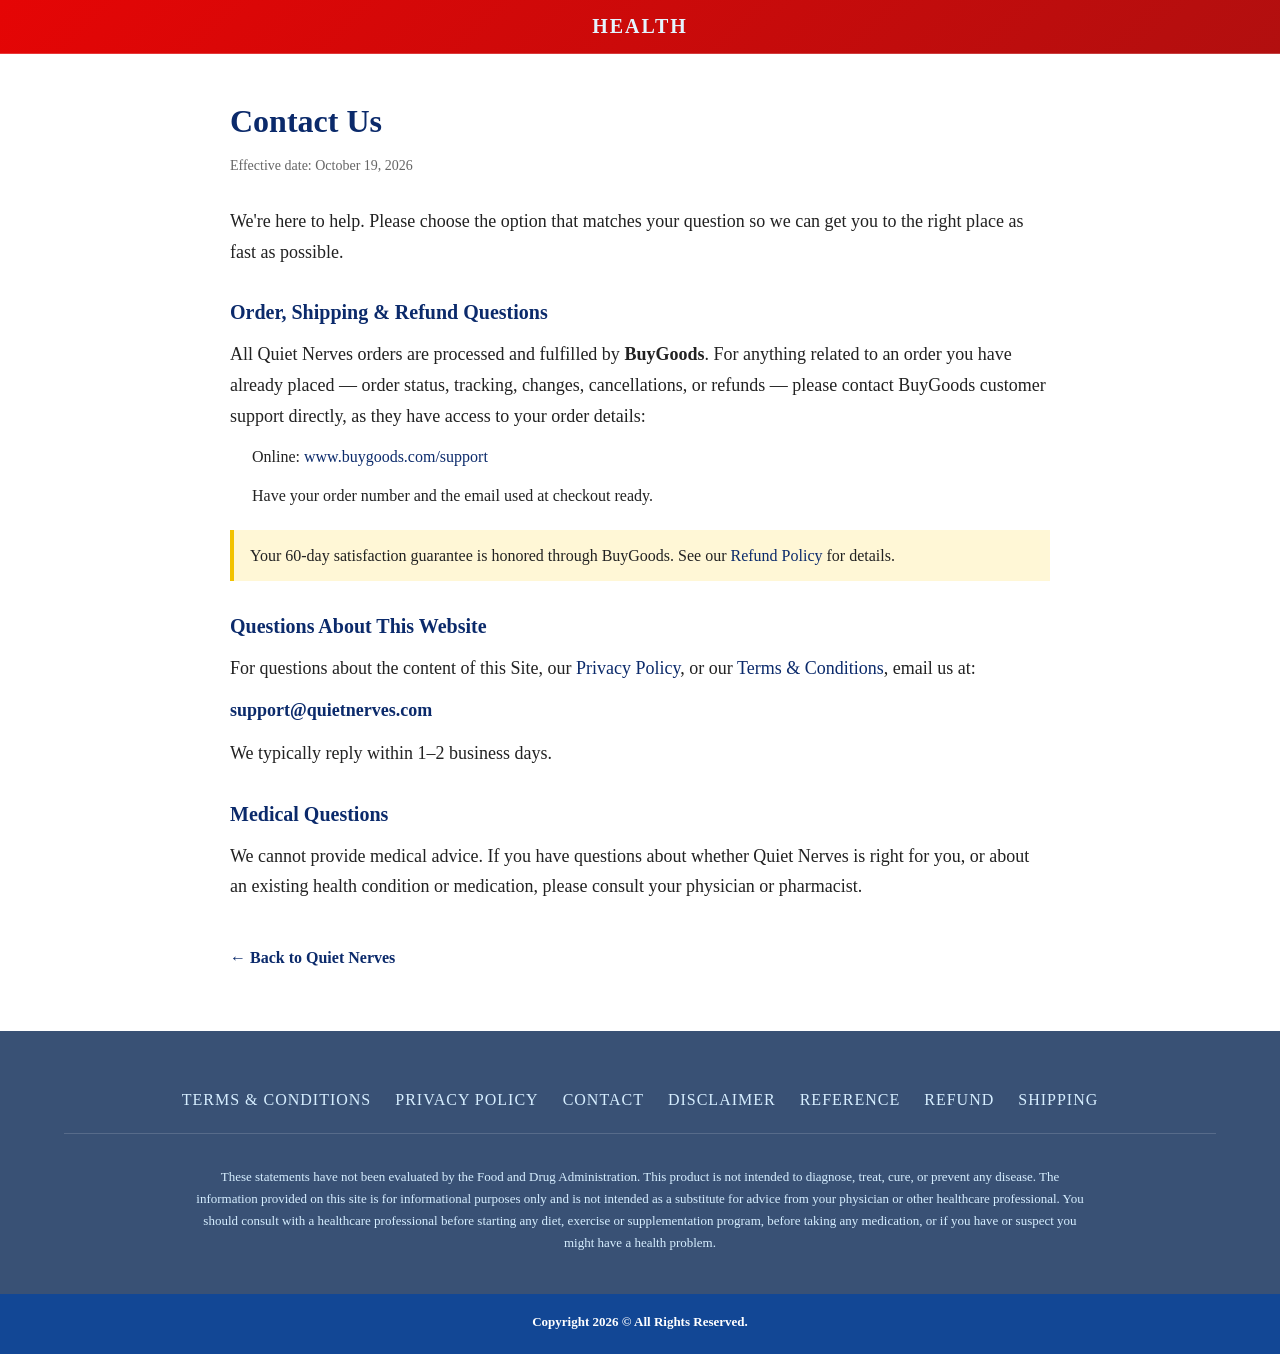
==== contact.html @ 0e815ee6 "Add legal pages: terms, privacy, contact, disclaimer, reference, refund, shipping Co-Authored-By: Cl" ====
<!doctype html>
<html lang="en">
<head>
    <meta charset="UTF-8" />
    <meta name="viewport" content="width=device-width, initial-scale=1.0" />
    <title>Contact Us | Quiet Nerves</title>
    <meta name="robots" content="noindex, follow" />
    <link rel="stylesheet" href="./assets/css/style.css" />
    <link rel="shortcut icon" href="./assets/images/logo.png" type="image/x-icon" />
    <style>
        .legal { max-width: 860px; margin: 0 auto; padding: 40px 20px 60px; color: #222; line-height: 1.7; font-size: 16px; }
        .legal h1 { font-size: 32px; margin: 0 0 6px; color: #0b2a6b; }
        .legal .eff { color: #666; font-size: 14px; margin-bottom: 28px; }
        .legal h2 { font-size: 20px; margin: 28px 0 10px; color: #0b2a6b; }
        .legal p, .legal li { margin: 0 0 12px; }
        .legal ul { padding-left: 22px; }
        .legal a { color: #0b2a6b; }
        .legal .back { display: inline-block; margin-top: 30px; font-weight: 700; }
        .legal .note { background: #fff7d6; border-left: 4px solid #f2c200; padding: 12px 16px; margin: 20px 0; }
    </style>
</head>
<body>
    <header class="main-header">
        <div class="top-bar">
            <div class="container">
                <h1 class="logo"><a href="./index.html" style="color:inherit;text-decoration:none">HEALTH</a></h1>
            </div>
        </div>
    </header>

    <main class="legal">
        <h1>Contact Us</h1>
        <p class="eff">Effective date: October 19, 2026</p>
        
<p>We're here to help. Please choose the option that matches your question so we can get you to the right place as fast as possible.</p>

<h2>Order, Shipping &amp; Refund Questions</h2>
<p>All Quiet Nerves orders are processed and fulfilled by <strong>BuyGoods</strong>. For anything related to an order you have already placed &mdash; order status, tracking, changes, cancellations, or refunds &mdash; please contact BuyGoods customer support directly, as they have access to your order details:</p>
<ul>
    <li>Online: <a href="https://www.buygoods.com/support" target="_blank" rel="noopener">www.buygoods.com/support</a></li>
    <li>Have your order number and the email used at checkout ready.</li>
</ul>
<div class="note">Your 60-day satisfaction guarantee is honored through BuyGoods. See our <a href="./refund.html">Refund Policy</a> for details.</div>

<h2>Questions About This Website</h2>
<p>For questions about the content of this Site, our <a href="./privacy.html">Privacy Policy</a>, or our <a href="./terms.html">Terms &amp; Conditions</a>, email us at:</p>
<p><a href="mailto:support@quietnerves.com"><strong>support@quietnerves.com</strong></a></p>
<p>We typically reply within 1&ndash;2 business days.</p>

<h2>Medical Questions</h2>
<p>We cannot provide medical advice. If you have questions about whether Quiet Nerves is right for you, or about an existing health condition or medication, please consult your physician or pharmacist.</p>

        <a class="back" href="./index.html">&larr; Back to Quiet Nerves</a>
    </main>

    <footer class="site-footer">
        <div class="footer-main">
            <div class="container">
                <nav class="footer-nav">
                    <a href="./terms.html">TERMS &amp; CONDITIONS</a>
<a href="./privacy.html">PRIVACY POLICY</a>
<a href="./contact.html">CONTACT</a>
<a href="./disclaimer.html">DISCLAIMER</a>
<a href="./reference.html">REFERENCE</a>
<a href="./refund.html">REFUND</a>
<a href="./shipping.html">SHIPPING</a>
                </nav>
                <hr class="footer-divider" />
                <p class="footer-disclaimer">These statements have not been evaluated by the Food and Drug Administration. This product is not intended to diagnose, treat, cure, or prevent any disease. The information provided on this site is for informational purposes only and is not intended as a substitute for advice from your physician or other healthcare professional. You should consult with a healthcare professional before starting any diet, exercise or supplementation program, before taking any medication, or if you have or suspect you might have a health problem.</p>
            </div>
        </div>
        <div class="footer-bottom">
            <div class="container">
                <p>Copyright 2026 &copy; All Rights Reserved.</p>
            </div>
        </div>
    </footer>
</body>
</html>
---- assets/css/style.css ----
@keyframes float-pill-1 {
  0% {
    transform: rotate(-10deg) translateY(0px);
  }
  30% {
    transform: rotate(-6deg) translateY(-12px);
  }
  60% {
    transform: rotate(-13deg) translateY(-6px);
  }
  100% {
    transform: rotate(-10deg) translateY(0px);
  }
}
@keyframes float-pill-2 {
  0% {
    transform: rotate(30deg) translateY(0px);
  }
  35% {
    transform: rotate(34deg) translateY(-14px);
  }
  65% {
    transform: rotate(27deg) translateY(-7px);
  }
  100% {
    transform: rotate(30deg) translateY(0px);
  }
}
@keyframes float-bottle-left {
  0% {
    transform: translateY(0px) rotate(0deg);
  }
  25% {
    transform: translateY(10px) rotate(-0.8deg);
  }
  75% {
    transform: translateY(-1px) rotate(0.5deg);
  }
  100% {
    transform: translateY(0px) rotate(0deg);
  }
}
@keyframes float-bottle-right {
  0% {
    transform: translateY(0px) rotate(0deg);
  }
  25% {
    transform: translateY(8px) rotate(0.8deg);
  }
  75% {
    transform: translateY(-1px) rotate(-0.5deg);
  }
  100% {
    transform: translateY(0px) rotate(0deg);
  }
}
@keyframes float-bottle-central {
  0% {
    transform: translateX(-50%) translateY(0px);
    filter: drop-shadow(0 0px 0px rgba(38, 146, 223, 0));
  }
  40% {
    transform: translateX(-50%) translateY(12px);
    filter: drop-shadow(0 12px 20px rgba(38, 146, 223, 0.35));
  }
  100% {
    transform: translateX(-50%) translateY(0px);
    filter: drop-shadow(0 0px 0px rgba(38, 146, 223, 0));
  }
}
@keyframes sway-leaf {
  0% {
    transform: rotate(0deg) scale(1);
  }
  30% {
    transform: rotate(6deg) scale(1.04);
  }
  70% {
    transform: rotate(-4deg) scale(0.97);
  }
  100% {
    transform: rotate(0deg) scale(1);
  }
}
@keyframes sway-leaf-right {
  0% {
    transform: rotate(0deg) scale(1);
  }
  30% {
    transform: rotate(6deg) scale(1.04);
  }
  70% {
    transform: rotate(-4deg) scale(0.97);
  }
  100% {
    transform: rotate(0deg) scale(1);
  }
}
@font-face {
  font-family: "Manrope";
  src: url("../fonts/Manrope-Variable.ttf") format("truetype");
  font-weight: 200 800;
  font-style: normal;
  font-display: swap;
}
* {
  margin: 0;
  padding: 0;
  box-sizing: border-box;
  font-family: Manrope;
  list-style: none;
  text-decoration: none;
}

img {
  max-width: 100%;
  display: block;
  -o-object-fit: contain;
     object-fit: contain;
  -o-object-position: center;
     object-position: center;
}

html {
  scroll-behavior: smooth;
}

body.menu-open {
  overflow: hidden;
}

p {
  font-size: 18px;
  margin-bottom: 16px;
}

.container {
  max-width: 1280px;
  width: 90%;
  margin: 0 auto;
}

.main-header {
  background: linear-gradient(135deg, #e50505, #b20f0f);
}
.main-header .top-bar {
  padding: 15px 0;
  border-bottom: 1px solid rgba(255, 255, 255, 0.2);
}
.main-header .top-bar .container {
  display: flex;
  justify-content: center;
  align-items: center;
}
.main-header .top-bar .container .logo {
  font-size: 20px;
  font-weight: 900;
  letter-spacing: 2px;
  margin: 0;
  color: #e4f4ff;
}
.main-header .top-bar .container .menu-toggle {
  display: none;
  background: none;
  border: none;
  color: white;
  font-size: 20px;
  cursor: pointer;
}
.main-header .news-ticker {
  background: rgba(0, 0, 0, 0.2);
  padding: 10px 0;
  overflow: hidden;
  white-space: nowrap;
}
.main-header .news-ticker .ticker-content {
  display: inline-block;
  animation: scroll 30s linear infinite;
  font-size: 14px;
  font-weight: 600;
}
.main-header .news-ticker .ticker-content p {
  color: #e4f4ff;
  font-size: 14px;
}

@keyframes scroll {
  0% {
    transform: translateX(100%);
  }
  100% {
    transform: translateX(-100%);
  }
}
.article-container {
  max-width: 1100px;
  margin: 0 auto;
  padding: 20px 0;
}
.article-container .meta-info {
  margin-bottom: 20px;
}
.article-container .meta-info .author-name {
  font-weight: 600;
  color: #666;
  margin-bottom: 5px;
}
.article-container .meta-info .update-date {
  font-size: 14px;
  color: #888;
}
.article-container .main-headline {
  font-size: clamp(24px, 4vw, 32px);
  font-weight: 900;
  line-height: 1.2;
  color: #2c3e50;
  text-align: center;
  max-width: 40ch;
  margin: 0 auto;
}
.article-container .main-headline .highlight-red {
  color: #c41e3a;
}

.video-container {
  position: relative;
  width: 100%;
  max-width: 700px;
  margin: 0 auto 20px;
  overflow: hidden;
}

.viewer-counter {
  text-align: center;
  background: rgba(220, 53, 69, 0.1);
  padding: 10px;
  border-radius: 8px;
  color: #c41e3a;
  font-weight: 600;
  margin: 0 auto 20px;
  max-width: 400px;
}
.viewer-counter #viewer-number {
  color: #000;
}

.check-icon {
  flex-shrink: 0;
  width: 28px;
  height: 28px;
  border-radius: 50%;
  background: linear-gradient(135deg, #35f60f 0%, #1fa604 100%);
  border: 2px solid rgba(255, 255, 255, 0.3);
  display: flex;
  align-items: center;
  justify-content: center;
}
.check-icon::after {
  content: "";
  display: block;
  width: 8px;
  height: 13px;
  border-right: 2.5px solid #fff;
  border-bottom: 2.5px solid #fff;
  transform: rotate(45deg) translate(-1px, -2px);
}

.promo-banner {
  background: #124795;
  padding: 40px 0;
  text-align: center;
}
.promo-banner h1 {
  color: #e4f4ff;
  font-size: 40px;
  line-height: 1;
  margin-bottom: 24px;
}
@media (max-width: 900px) {
  .promo-banner h1 {
    font-size: 26px;
  }
}
.promo-banner #countdown {
  font-size: 3.375rem;
  color: #fff702;
  display: block;
}

.area-kits {
  padding-bottom: 80px;
  font-family: Manrope;
}
@media (max-width: 900px) {
  .area-kits {
    padding-bottom: 60px;
  }
}
.area-kits hr.divider {
  display: none;
}
.area-kits .container {
  width: 95%;
}
.area-kits .container .sub {
  margin-bottom: 42px;
}
.area-kits .container h2 {
  margin-top: 40px;
  font-size: 40px;
  color: #000;
  margin-bottom: 30px;
}
@media (max-width: 900px) {
  .area-kits .container h2 {
    font-size: 30px;
    line-height: 1.2;
  }
}
.area-kits .container h2,
.area-kits .container p {
  text-align: center;
  color: #000;
}
.area-kits .container h2 b,
.area-kits .container p b {
  color: #124795;
}
.area-kits .container p {
  font-size: 18px;
}
.area-kits .container ul {
  display: grid;
  grid-template-columns: repeat(3, 1fr);
  gap: 30px;
  align-items: flex-end;
  width: 100%;
}
.area-kits .container ul.a2 {
  margin-bottom: 0;
}
@media (max-width: 900px) {
  .area-kits .container ul {
    grid-template-columns: repeat(1, 1fr);
    margin-bottom: 24px;
  }
}
.area-kits .container ul a {
  display: flex;
  flex-direction: column;
  align-items: center;
  border-radius: 20px;
  position: relative;
  text-align: center;
  transition: all 0.6s;
  border: 1px solid rgba(13, 42, 69, 0.15);
  overflow: hidden;
  background: #F4F7FB !important;
}
.area-kits .container ul a:hover {
  transform: scale(1.01);
}
@media (max-width: 900px) {
  .area-kits .container ul a {
    display: grid;
    grid-template-columns: repeat(2, 1fr);
    align-items: center;
  }
}
.area-kits .container ul a .valores {
  display: flex;
  justify-content: center;
  align-items: center;
  gap: 12px;
}
.area-kits .container ul a .valores.mb {
  display: none;
}
@media (max-width: 900px) {
  .area-kits .container ul a .valores.mb {
    display: flex;
  }
}
.area-kits .container ul a .valores.dk {
  display: flex;
  margin-top: 10px;
}
@media (max-width: 900px) {
  .area-kits .container ul a .valores.dk span s {
    font-size: 16px;
  }
  .area-kits .container ul a .valores.dk span {
    font-size: 16px;
  }
}
.area-kits .container ul a .valores * {
  font-size: 24px;
}
@media (max-width: 900px) {
  .area-kits .container ul a .valores * {
    font-size: 20px;
  }
}
.area-kits .container ul a .valores s {
  text-decoration: line-through;
  text-decoration-color: red;
  font-weight: normal;
}
.area-kits .container ul a .valores span {
  color: #124795;
  font-weight: bold;
}
.area-kits .container ul a .valores small {
  font-size: 13px;
  font-weight: bold;
}
.area-kits .container ul a .header {
  font-size: 24px;
  width: 100%;
  border-radius: 20px 20px 0 0;
  color: #fff;
  text-transform: uppercase;
  padding: 16px;
  line-height: 1;
  background: #124795;
  font-weight: 600;
  letter-spacing: 1px;
}
@media (max-width: 900px) {
  .area-kits .container ul a .header {
    grid-column: -1/1;
    font-size: 18px;
  }
}
.area-kits .container ul a .main {
  padding: 16px 12px 0;
  display: flex;
  flex-direction: column;
  align-items: center;
  justify-content: center;
  width: 100%;
}
@media (max-width: 900px) {
  .area-kits .container ul a .main {
    padding: 16px 0px;
    padding-left: 10px;
  }
}
.area-kits .container ul a .main strong {
  font-size: 40px;
  font-weight: 700;
  display: block;
  color: #124795;
}
@media (max-width: 900px) {
  .area-kits .container ul a .main strong {
    font-size: 24px;
  }
}
@media (max-width: 370px) {
  .area-kits .container ul a .main strong {
    font-size: 20px;
  }
}
.area-kits .container ul a .main .days {
  display: block;
  font-weight: 500;
  font-size: 24px;
  margin-bottom: -10px;
  color: #828282;
  margin-bottom: 5px;
}
@media (max-width: 900px) {
  .area-kits .container ul a .main .days {
    font-size: 16px;
    margin-bottom: 16px;
  }
}
@media (max-width: 370px) {
  .area-kits .container ul a .main .days {
    font-size: 14px;
  }
}
.area-kits .container ul a .main .area-img {
  position: relative;
  overflow: hidden;
  max-width: 300px;
}
@media (max-width: 900px) {
  .area-kits .container ul a .main .area-img {
    overflow: visible;
  }
}
.area-kits .container ul a .main .area-img::before {
  display: none;
}
.area-kits .container ul a .main .area-img .frete {
  max-width: 120px;
  position: absolute;
  top: -10%;
  left: 10%;
  z-index: 5;
}
@media (max-width: 900px) {
  .area-kits .container ul a .main .area-img .frete {
    max-width: 75px;
  }
}
.area-kits .container ul a .main .area-img .save {
  position: absolute;
  z-index: 10;
  top: 10px;
  right: 5%;
  background: #f43030;
  padding: 6px 16px;
}
.area-kits .container ul a .main .area-img .save small {
  font-size: 10px;
  color: #fff;
}
.area-kits .container ul a .main .area-img .save {
  width: 76px;
  height: 76px;
}
@media (max-width: 900px) {
  .area-kits .container ul a .main .area-img .save {
    bottom: 0;
    top: -15px;
    right: 0;
    transform: scale(0.7);
  }
}
.area-kits .container ul a .main .area-img .save {
  display: flex;
  justify-content: center;
  align-items: center;
  clip-path: path("M17.7195 67.0419C15.2814 67.0599 12.936 66.1086 11.1993 64.3974C9.46259 62.6861 8.47679 60.3551 8.45877 57.917L8.4279 53.7385C8.40858 51.3112 7.43004 48.99 5.70579 47.2815L2.7592 44.3781C1.89378 43.5302 1.20452 42.5195 0.731039 41.4043C0.257558 40.289 0.00920217 39.0912 0.000250915 37.8796C-0.00870034 36.6681 0.22193 35.4667 0.678881 34.3446C1.13583 33.2225 1.81009 32.2017 2.66288 31.3411L5.56625 28.3945C7.26507 26.6607 8.2092 24.3253 8.19266 21.898L8.16179 17.7195C8.14377 15.2814 9.09502 12.936 10.8063 11.1993C12.5175 9.46258 14.8486 8.47678 17.2867 8.45877L21.4652 8.42791C23.8925 8.40859 26.2136 7.43004 27.9222 5.70579L30.8255 2.75921C31.6735 1.89379 32.6841 1.20452 33.7994 0.731046C34.9146 0.257561 36.1125 0.00920216 37.324 0.000250912C38.5356 -0.00870034 39.737 0.221932 40.8591 0.678887C41.9812 1.13583 43.0019 1.81009 43.8626 2.66288L46.8092 5.56625C48.543 7.26507 50.8783 8.2092 53.3057 8.19265L57.4842 8.16179C59.9223 8.14378 62.2676 9.09502 64.0044 10.8063C65.7411 12.5175 66.7269 14.8486 66.7449 17.2866L66.7758 21.4652C66.7951 23.8925 67.7736 26.2136 69.4979 27.9222L72.4445 30.8255C73.3099 31.6735 73.9991 32.6841 74.4726 33.7994C74.9461 34.9146 75.1945 36.1125 75.2034 37.324C75.2124 38.5356 74.9817 39.737 74.5248 40.8591C74.0678 41.9812 73.3936 43.0019 72.5408 43.8626L69.6374 46.8091C67.9386 48.543 66.9945 50.8783 67.011 53.3056L67.0419 57.4842C67.0599 59.9222 66.1086 62.2676 64.3974 64.0043C62.6862 65.7411 60.3551 66.7269 57.917 66.7449L53.7385 66.7757C51.3112 66.7951 48.99 67.7736 47.2815 69.4979L44.3781 72.4444C43.5302 73.3099 42.5195 73.9991 41.4043 74.4726C40.289 74.9461 39.0912 75.1944 37.8796 75.2034C36.6681 75.2123 35.4667 74.9817 34.3446 74.5248C33.2225 74.0678 32.2017 73.3936 31.3411 72.5408L28.3945 69.6374C26.6607 67.9386 24.3253 66.9944 21.898 67.011L17.7195 67.0419Z");
}
.area-kits .container ul a .main .area-img .save b {
  color: #fff;
  font-size: 15px;
  text-transform: uppercase;
  line-height: 1;
}
@media (max-width: 900px) {
  .area-kits .container ul a .main .area-img .save {
    right: 0;
  }
}
.area-kits .container ul a .main .area-img img {
  height: auto;
  position: relative;
  margin: 0 auto;
  -o-object-fit: contain;
     object-fit: contain;
  z-index: 2;
}
@media (max-width: 900px) {
  .area-kits .container ul a .main .area-img img {
    height: auto;
  }
}
.area-kits .container ul a small {
  color: currentColor;
}
.area-kits .container ul a .price {
  display: flex;
  align-items: flex-end;
  justify-content: center;
  line-height: 1;
  font-weight: 400;
  font-size: 24px;
  margin-bottom: 20px;
  color: #124795;
}
@media (max-width: 900px) {
  .area-kits .container ul a .price {
    font-size: 14px;
  }
}
.area-kits .container ul a .price strong {
  color: #124795;
  font-size: 64px;
  line-height: 1;
  font-weight: 600;
  margin-bottom: -6px;
  display: flex;
}
.area-kits .container ul a .price strong small {
  font-size: 18px;
  padding-top: 10px;
  color: #124795;
}
@media (max-width: 900px) {
  .area-kits .container ul a .price strong {
    font-size: 40px;
  }
}
@media (max-width: 370px) {
  .area-kits .container ul a .price strong {
    font-size: 30px;
  }
}
.area-kits .container ul a > ul {
  grid-template-columns: repeat(1, 1fr);
  gap: 4px;
  text-align: left;
  width: 100%;
  margin-bottom: 12px;
}
.area-kits .container ul a > ul li {
  display: grid;
  grid-template-columns: 20px 1fr;
  font-size: 16px;
  align-items: center;
  gap: 8px;
  line-height: 1;
  font-weight: 500;
}
@media (max-width: 900px) {
  .area-kits .container ul a > ul li {
    font-size: 12px;
    display: flex;
    gap: 8px;
    margin-left: 0;
  }
}
@media (max-width: 370px) {
  .area-kits .container ul a > ul li {
    font-size: 14px;
  }
}
.area-kits .container ul a .footer {
  padding: 0 24px 28px;
  display: flex;
  flex-direction: column;
  align-items: center;
}
.area-kits .container ul a .footer .valores span {
  color: #0e2a47;
}
.area-kits .container ul a .footer .valores span s {
  color: #435874;
}
.area-kits .container ul a .footer ul {
  margin-right: 30px;
  display: flex;
  flex-direction: column;
  align-items: start;
  gap: 1px;
}
.area-kits .container ul a .footer ul li {
  text-align: start;
  display: flex;
  padding: 0;
  line-height: 1.6;
  align-items: center;
  gap: 8px;
  font-size: 18px;
  margin-left: 30px;
  color: #828282;
}
@media (max-width: 900px) {
  .area-kits .container ul a .footer ul li {
    font-size: 14px;
    margin-bottom: 4px;
    line-height: 1.2;
  }
}
@media (max-width: 900px) {
  .area-kits .container ul a .footer {
    padding: 16px 10px 20px;
    margin-left: 20px;
  }
}
.area-kits .container ul a .footer .buy-cta {
  margin-bottom: 20px;
}
.area-kits .container ul .best-option strong {
  color: #124795 !important;
}
.area-kits .container ul .best-option .days {
  color: #6e7278 !important;
}
.area-kits .container ul .best-option .price {
  color: #124795;
}
.area-kits .container ul .best-option .valores span {
  color: #124795 !important;
}
.area-kits .container ul .best-option s {
  color: #6e7278 !important;
}
.area-kits .container ul .best-option .buy-cta {
  margin-bottom: 0px !important;
}
.area-kits .container ul .best-option a {
  background: #fff8e1 !important;
}
.area-kits .container ul .best-option a .header {
  color: #124795;
  border-radius: 20.833px 20.833px 0 0;
  background: var(--Gradient-linear, linear-gradient(90deg, #ffc813 0%, #fff0af 52.4%, #ffc813 100%));
}
.area-kits .container ul .best-option a .price strong {
  font-size: 80px;
  color: #fff;
}
@media (max-width: 900px) {
  .area-kits .container ul .best-option a .price strong {
    font-size: 40px;
  }
}
.area-kits .container ul .best-option a .main .area-img {
  max-width: 360px;
}
.area-kits .container ul .best-option a .main .area-img .save {
  right: 5%;
}
.area-kits .container ul .best-option a .main .area-img img {
  transform: scale(1);
  transform-origin: bottom center;
}
.area-kits .container ul .best-option a ul {
  gap: 12px;
  margin-bottom: 20px;
  display: flex;
  flex-direction: column;
  align-items: start;
  gap: 1px;
}
.area-kits .container ul .best-option a ul li {
  font-weight: 500;
  color: #6e7278;
  border-radius: 50px;
}
@media (max-width: 900px) {
  .area-kits .container ul .best-option a ul li {
    font-size: 12px;
  }
  .area-kits .container ul .best-option a ul li img {
    width: 24px;
  }
}
.area-kits .container ul .best-option a .placeholder {
  border-color: rgba(11, 60, 93, 0.2);
  background: rgba(11, 60, 93, 0.03);
}
.area-kits .container ul .best-option a .divider {
  border-color: rgba(11, 60, 93, 0.15);
}
.area-kits .container ul .k3 a {
  border-radius: 20px;
  border-bottom: 3px solid #0b3c5d;
  background: #fff;
  box-shadow: 0 4px 10px rgba(0, 0, 0, 0.6);
}
.area-kits .container ul .k3 ul {
  gap: 12px;
  margin-bottom: 20px;
  display: flex;
  flex-direction: column;
  align-items: start;
  gap: 1px;
}
.area-kits .container ul .k3 ul li {
  font-weight: 500;
  padding: 10px 12px;
  color: #124795;
  border-radius: 50px;
}
@media (max-width: 900px) {
  .area-kits .container ul .k3 ul li {
    font-size: 12px;
  }
  .area-kits .container ul .k3 ul li img {
    width: 24px;
  }
}
.area-kits .container ul .k1 a {
  border-radius: 20px;
  border-bottom: 3px solid #0b3c5d;
  background: #fff;
  box-shadow: 0 4px 10px rgba(0, 0, 0, 0.6);
}
.area-kits .container ul .k1 ul {
  gap: 12px;
  margin-bottom: 20px;
}
.area-kits .container ul .k1 ul li {
  font-weight: 500;
  padding: 10px 12px;
  color: #124795;
  border-radius: 50px;
}
@media (max-width: 900px) {
  .area-kits .container ul .k1 ul li {
    font-size: 12px;
  }
  .area-kits .container ul .k1 ul li img {
    width: 24px !important;
  }
}
@media (max-width: 900px) {
  .area-kits .container ul .k1 .area-img {
    padding-top: 10px !important;
  }
}
@media (max-width: 900px) {
  .area-kits .container ul .best-option {
    grid-row: 1;
  }
  .area-kits .container ul .k3 {
    grid-row: 2;
  }
}

.guarantee {
  background-color: #124795;
  color: #fff;
  padding: 20px 0;
}
@media (max-width: 900px) {
  .guarantee {
    padding: 20px 0;
  }
}
.guarantee .container {
  display: flex;
  align-items: center;
}
@media (max-width: 900px) {
  .guarantee .container {
    flex-direction: column;
    text-align: center;
  }
}
.guarantee .container h2 {
  font-family: Manrope;
  font-size: 40px;
  font-style: normal;
  font-weight: 700;
  line-height: 130%;
}
@media (max-width: 900px) {
  .guarantee .container h2 {
    font-size: 30px;
  }
}
.guarantee .container .guarantee-img {
  width: 100%;
}
.guarantee .container .guarantee-info {
  display: flex;
  flex-direction: column;
  align-items: start;
  gap: 15px;
}
.guarantee .container .guarantee-info .btn {
  display: flex;
  padding: 14px 104px;
  justify-content: center;
  align-items: center;
  gap: 16px;
  border-radius: 62.048px;
  border-bottom: 7.446px solid #8e7c02;
  background: linear-gradient(180deg, #fffe4a 0%, #ffc401 100%);
  color: #0e0d11;
  font-family: Inter;
  font-size: 22px;
  font-style: normal;
  font-weight: 600;
  line-height: normal;
  text-transform: uppercase;
  text-wrap: nowrap;
}
.guarantee .container .guarantee-info .btn:hover {
  filter: brightness(95%);
}
@media (max-width: 900px) {
  .guarantee .container .guarantee-info .btn {
    font-size: 20px;
    margin-bottom: 30px;
  }
}

.site-footer .footer-main {
  background: #395175;
  padding: 60px 0 40px;
  text-align: center;
}
.site-footer .footer-brand {
  display: flex;
  flex-direction: column;
  align-items: center;
  margin-bottom: 32px;
}
.site-footer .footer-brand .footer-logo {
  max-width: 230px;
}
.site-footer .footer-brand .footer-name {
  color: #D6EEFF;
  font-size: 24px;
  font-weight: 700;
  letter-spacing: 4px;
  margin: 0;
}
.site-footer .footer-nav {
  display: flex;
  flex-wrap: wrap;
  justify-content: center;
  gap: 24px;
  margin-bottom: 24px;
}
.site-footer .footer-nav a {
  color: #D6EEFF;
  font-size: 16px;
  font-weight: 500;
  letter-spacing: 1px;
  text-transform: uppercase;
  transition: color 0.3s;
}
.site-footer .footer-nav a:hover {
  transform: scale(1.01);
}
.site-footer .footer-divider {
  border: none;
  border-top: 1px solid rgba(255, 255, 255, 0.15);
  margin: 0 0 32px;
}
.site-footer .footer-disclaimer {
  color: #D6EEFF;
  font-size: 13px;
  line-height: 1.7;
  max-width: 900px;
  margin: 0 auto;
}
.site-footer .footer-bottom {
  background: #124795;
  padding: 20px 0;
  text-align: center;
  font-family: Impact, Haettenschweiler, "Arial Narrow Bold", sans-serif;
}
.site-footer .footer-bottom p {
  color: rgba(255, 255, 255, 0.7);
  font-size: 13px;
  margin: 0;
  font-weight: 500;
}
.site-footer .footer-bottom p:first-child {
  font-weight: 700;
  color: #fff;
  margin-bottom: 4px;
}
.site-footer .copyright {
  background-color: #124795;
}/*# sourceMappingURL=style.css.map */
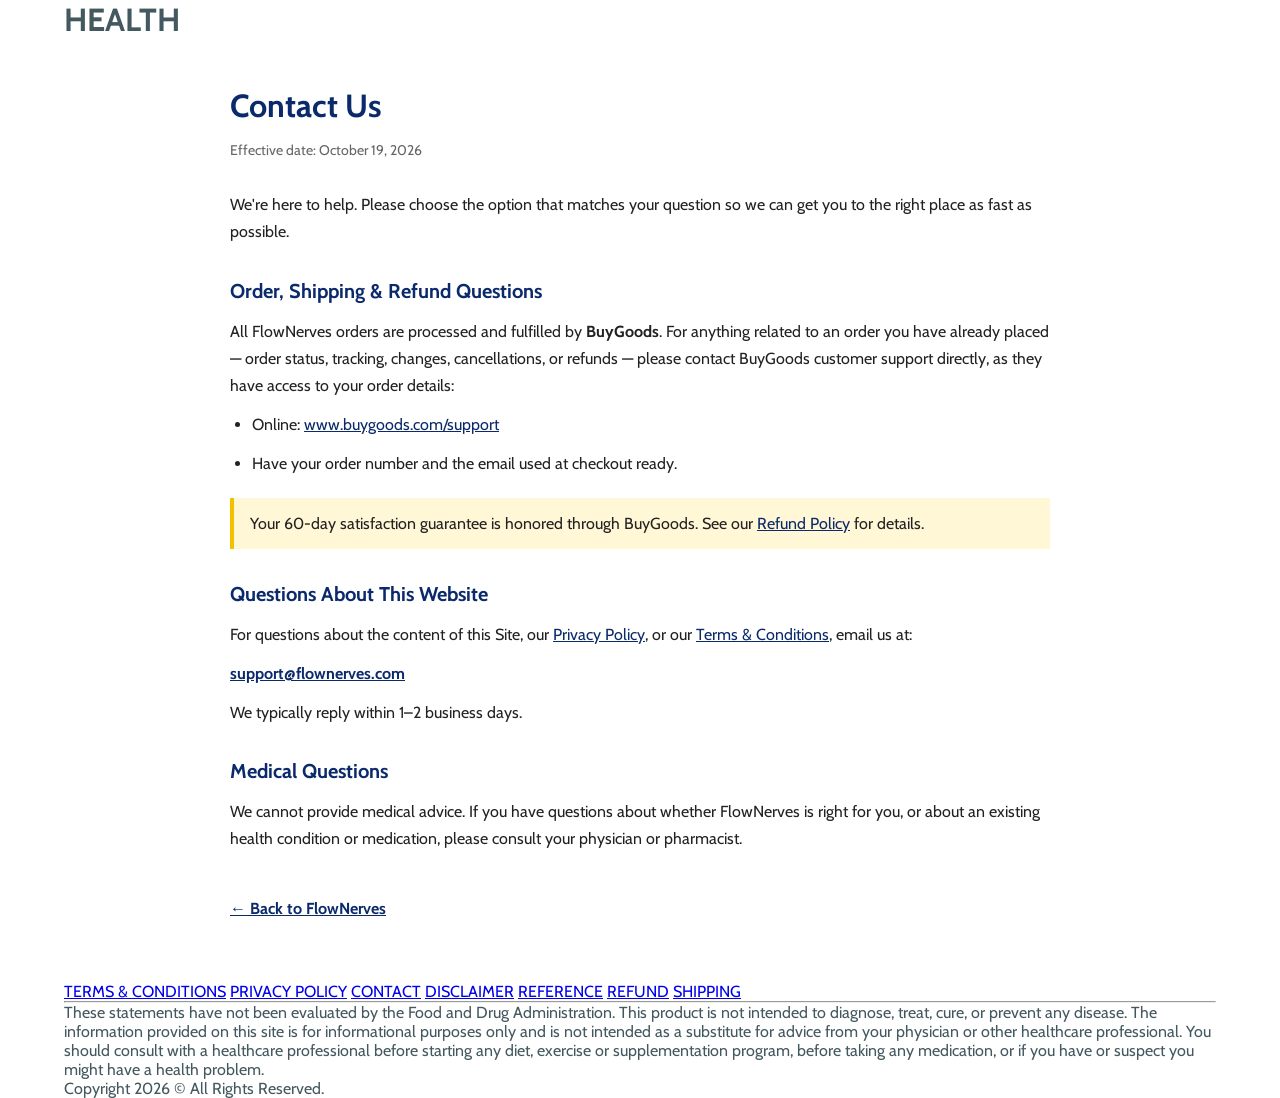
==== commit 07790fda: "Rename Quiet Nerves to FlowNerves on legal pages Co-Authored-By: Claude Fable 5.1 <noreply@anthropic" ====
--- a/contact.html
+++ b/contact.html
@@ -3,7 +3,7 @@
 <head>
     <meta charset="UTF-8" />
     <meta name="viewport" content="width=device-width, initial-scale=1.0" />
-    <title>Contact Us | Quiet Nerves</title>
+    <title>Contact Us | FlowNerves</title>
     <meta name="robots" content="noindex, follow" />
     <link rel="stylesheet" href="./assets/css/style.css" />
     <link rel="shortcut icon" href="./assets/images/logo.png" type="image/x-icon" />
@@ -35,7 +35,7 @@
 <p>We're here to help. Please choose the option that matches your question so we can get you to the right place as fast as possible.</p>
 
 <h2>Order, Shipping &amp; Refund Questions</h2>
-<p>All Quiet Nerves orders are processed and fulfilled by <strong>BuyGoods</strong>. For anything related to an order you have already placed &mdash; order status, tracking, changes, cancellations, or refunds &mdash; please contact BuyGoods customer support directly, as they have access to your order details:</p>
+<p>All FlowNerves orders are processed and fulfilled by <strong>BuyGoods</strong>. For anything related to an order you have already placed &mdash; order status, tracking, changes, cancellations, or refunds &mdash; please contact BuyGoods customer support directly, as they have access to your order details:</p>
 <ul>
     <li>Online: <a href="https://www.buygoods.com/support" target="_blank" rel="noopener">www.buygoods.com/support</a></li>
     <li>Have your order number and the email used at checkout ready.</li>
@@ -44,13 +44,13 @@
 
 <h2>Questions About This Website</h2>
 <p>For questions about the content of this Site, our <a href="./privacy.html">Privacy Policy</a>, or our <a href="./terms.html">Terms &amp; Conditions</a>, email us at:</p>
-<p><a href="mailto:support@quietnerves.com"><strong>support@quietnerves.com</strong></a></p>
+<p><a href="mailto:support@flownerves.com"><strong>support@flownerves.com</strong></a></p>
 <p>We typically reply within 1&ndash;2 business days.</p>
 
 <h2>Medical Questions</h2>
-<p>We cannot provide medical advice. If you have questions about whether Quiet Nerves is right for you, or about an existing health condition or medication, please consult your physician or pharmacist.</p>
+<p>We cannot provide medical advice. If you have questions about whether FlowNerves is right for you, or about an existing health condition or medication, please consult your physician or pharmacist.</p>
 
-        <a class="back" href="./index.html">&larr; Back to Quiet Nerves</a>
+        <a class="back" href="./index.html">&larr; Back to FlowNerves</a>
     </main>
 
     <footer class="site-footer">
--- a/assets/css/style.css
+++ b/assets/css/style.css
@@ -1,957 +1,933 @@
-@keyframes float-pill-1 {
-  0% {
-    transform: rotate(-10deg) translateY(0px);
-  }
-  30% {
-    transform: rotate(-6deg) translateY(-12px);
-  }
-  60% {
-    transform: rotate(-13deg) translateY(-6px);
-  }
-  100% {
-    transform: rotate(-10deg) translateY(0px);
-  }
-}
-@keyframes float-pill-2 {
-  0% {
-    transform: rotate(30deg) translateY(0px);
-  }
-  35% {
-    transform: rotate(34deg) translateY(-14px);
-  }
-  65% {
-    transform: rotate(27deg) translateY(-7px);
-  }
-  100% {
-    transform: rotate(30deg) translateY(0px);
-  }
-}
-@keyframes float-bottle-left {
-  0% {
-    transform: translateY(0px) rotate(0deg);
-  }
-  25% {
-    transform: translateY(10px) rotate(-0.8deg);
-  }
-  75% {
-    transform: translateY(-1px) rotate(0.5deg);
-  }
-  100% {
-    transform: translateY(0px) rotate(0deg);
-  }
-}
-@keyframes float-bottle-right {
-  0% {
-    transform: translateY(0px) rotate(0deg);
-  }
-  25% {
-    transform: translateY(8px) rotate(0.8deg);
-  }
-  75% {
-    transform: translateY(-1px) rotate(-0.5deg);
-  }
-  100% {
-    transform: translateY(0px) rotate(0deg);
-  }
-}
-@keyframes float-bottle-central {
-  0% {
-    transform: translateX(-50%) translateY(0px);
-    filter: drop-shadow(0 0px 0px rgba(38, 146, 223, 0));
-  }
-  40% {
-    transform: translateX(-50%) translateY(12px);
-    filter: drop-shadow(0 12px 20px rgba(38, 146, 223, 0.35));
-  }
-  100% {
-    transform: translateX(-50%) translateY(0px);
-    filter: drop-shadow(0 0px 0px rgba(38, 146, 223, 0));
-  }
-}
-@keyframes sway-leaf {
-  0% {
-    transform: rotate(0deg) scale(1);
-  }
-  30% {
-    transform: rotate(6deg) scale(1.04);
-  }
-  70% {
-    transform: rotate(-4deg) scale(0.97);
-  }
-  100% {
-    transform: rotate(0deg) scale(1);
-  }
-}
-@keyframes sway-leaf-right {
-  0% {
-    transform: rotate(0deg) scale(1);
-  }
-  30% {
-    transform: rotate(6deg) scale(1.04);
-  }
-  70% {
-    transform: rotate(-4deg) scale(0.97);
-  }
-  100% {
-    transform: rotate(0deg) scale(1);
-  }
-}
 @font-face {
-  font-family: "Manrope";
-  src: url("../fonts/Manrope-Variable.ttf") format("truetype");
-  font-weight: 200 800;
+  font-family: "Cabin";
+  src: url("cabin-400.woff2") format("woff2");
   font-style: normal;
+  font-weight: 400 700;
   font-display: swap;
 }
+html {
+  scroll-behavior: smooth;
+}
+
 * {
   margin: 0;
   padding: 0;
   box-sizing: border-box;
-  font-family: Manrope;
-  list-style: none;
+}
+
+body {
+  font-family: "Cabin", sans-serif;
+  color: #44585f;
+}
+
+[hidden] {
+  display: none !important;
+}
+
+.container {
+  width: 90%;
+  max-width: 1210px;
+  margin: 0 auto;
+}
+
+.separador {
+  display: block;
+  margin-left: auto;
+  margin-right: auto;
+  width: 161px;
+  height: 39px;
+  margin-bottom: -39px;
+  position: relative;
+  z-index: 2;
+}
+
+.vsl-top {
+  background: #fff;
+  padding: 40px 0;
+  border-top: 8px solid #ff3c4a;
+}
+.vsl-top .container {
+  max-width: 900px;
+}
+.vsl-top h1,
+.vsl-top p, .vsl-top__infos {
+  font-family: "Inter", sans-serif;
+}
+.vsl-top h1 {
+  color: #e43221;
+  font-size: 2.25rem;
+  font-weight: 700;
+  line-height: 130%;
+  margin-bottom: 15px;
+}
+.vsl-top h1 b {
+  color: #ff3c4a;
+  font-size: 30px;
+}
+.vsl-top p {
+  font-size: 1.75rem;
+  margin-bottom: 28px;
+  font-weight: 500;
+  letter-spacing: 0.54px;
+  color: #010101;
+}
+.vsl-top p b {
+  background: #ff0;
+  color: currentColor;
+  padding: 2px;
+  display: inline-block;
+}
+.vsl-top__infos {
+  margin-top: 24px;
+  display: flex;
+  align-items: center;
+  gap: 5px;
+  margin-bottom: 3px;
+}
+.vsl-top__infos * {
+  display: flex;
+  font-size: 0.75rem;
+}
+.vsl-top__infos img {
+  display: block;
+  max-width: 100%;
+}
+.vsl-top__views {
+  color: #e43221;
+}
+@media (max-width: 900px) {
+  .vsl-top h1 {
+    font-size: 24px;
+  }
+  .vsl-top p {
+    font-size: 16px;
+  }
+}
+
+.promo-banner {
+  background: linear-gradient(90deg, #0c3044 0%, #00839a 50%, #0c3044 100%);
+  position: relative;
+  padding: 40px 0;
+}
+.promo-banner__msg {
+  display: flex;
+  flex-direction: column;
+  gap: 16px;
+  align-items: center;
+  justify-content: center;
+}
+.promo-banner__title {
+  color: #fff;
+  font-family: "Cabin", sans-serif;
+  font-weight: 400;
+  font-size: 40px;
+  line-height: 1.35;
+  max-width: 820px;
+  text-align: center;
+  margin: 0;
+}
+.promo-banner__title strong {
+  font-weight: 700;
+}
+@media (max-width: 900px) {
+  .promo-banner__title {
+    font-size: 26px;
+  }
+}
+.promo-banner__countdown-row {
+  display: flex;
+  align-items: center;
+  justify-content: center;
+  gap: 16px;
+  padding: 0 32px;
+  width: 100%;
+}
+.promo-banner__clock-icon {
+  width: 72px;
+  height: 72px;
+  display: block;
+  flex-shrink: 0;
+}
+@media (max-width: 900px) {
+  .promo-banner__clock-icon {
+    width: 48px;
+    height: 48px;
+  }
+}
+.promo-banner #countdown {
+  font-family: "Cabin", sans-serif;
+  font-weight: 700;
+  font-style: normal;
+  font-size: 72px;
+  line-height: 1.3;
+  color: #ffdc17;
+  white-space: nowrap;
+}
+@media (max-width: 900px) {
+  .promo-banner #countdown {
+    font-size: 48px;
+  }
+}
+
+.oferta {
+  background: #f1f6f9;
+}
+.oferta .container {
+  display: flex;
+  flex-direction: column;
+  align-items: center;
+  gap: 32px;
+  padding: 40px 0;
+}
+.oferta .eyebrow {
+  margin: 0;
+  display: inline-flex;
+  align-items: center;
+  justify-content: center;
+  padding: 8px 20px;
+  border-radius: 40px;
+  border: 1px solid #00a9c7;
+  color: #06617a;
+  font-family: "Cabin", sans-serif;
+  font-size: 14px;
+  font-weight: 500;
+  letter-spacing: 6px;
+  text-transform: uppercase;
+  text-align: center;
+}
+.oferta .title {
+  font-size: 48px;
+  font-weight: 400;
+  text-align: center;
+  color: #44585f;
+  font-family: "Cabin", sans-serif;
+}
+.oferta .title i {
+  background: none;
+  background: linear-gradient(to right, #071d2b 0%, #00a9c7 50.5%, #071d2b 100%);
+  -webkit-background-clip: text;
+  background-clip: text;
+  -webkit-text-fill-color: transparent;
+  color: transparent;
+  font-family: "Cabin", sans-serif;
+  font-style: normal;
+  font-weight: 700;
+}
+.oferta .sub {
+  font-size: 18px;
+  text-align: center;
+  color: rgba(14, 14, 14, 0.7);
+  font-family: "Cabin", sans-serif;
+}
+.oferta .cards {
+  display: flex;
+  align-items: center;
+  justify-content: center;
+  gap: 24px;
+  width: 100%;
+}
+.oferta .plan {
+  position: relative;
+  width: 390px;
+  display: flex;
+  flex-direction: column;
+  align-items: flex-start;
+  gap: 24px;
+  padding: 80px 24px 40px;
+  border-radius: 20px;
+  border: 1px solid rgba(0, 0, 0, 0.2);
+  background: #fff;
+  box-shadow: 0 4px 8px 0 rgba(0, 0, 0, 0.15);
+  cursor: pointer;
+  transition: transform 0.25s ease, filter 0.25s ease;
   text-decoration: none;
-}
-
-img {
+  color: inherit;
+}
+.oferta .plan:hover {
+  transform: scale(1.04);
+  filter: drop-shadow(0 6px 10px rgba(0, 0, 0, 0.3));
+  z-index: 2;
+}
+.oferta .head {
+  position: absolute;
+  top: 0;
+  left: 0;
+  width: 100%;
+  padding: 16px 0;
+  text-align: center;
+  border-radius: 20px 20px 0 0;
+  background: #071d2b;
+  color: #eaf7ff;
+  font-family: "Cabin", sans-serif;
+  font-size: 18px;
+  font-weight: 600;
+  line-height: 28px;
+  text-transform: uppercase;
+}
+.oferta .top {
+  position: relative;
+  display: flex;
+  align-items: center;
+  gap: 8px;
+  width: 100%;
+}
+.oferta .top .pic {
+  display: contents;
+}
+.oferta .top .pic > img {
+  width: 45%;
+  height: auto;
+  flex-shrink: 0;
+  display: block;
+}
+.oferta .seal {
+  position: absolute;
+  top: 4px;
+  left: calc(55% - 68px);
+  width: 68px;
+  z-index: 3;
+  pointer-events: none;
+}
+.oferta .seal img {
+  width: 100%;
+  height: auto;
+  display: block;
+}
+.oferta .seal .seal-text {
+  position: absolute;
+  inset: 0;
+  display: flex;
+  transform: none;
+  flex-direction: column;
+  align-items: center;
+  justify-content: center;
+  text-align: center;
+  color: #fff;
+  font-family: "Cabin", sans-serif;
+  line-height: 1;
+}
+.oferta .seal .seal-text small {
+  font-size: 9px;
+  font-weight: 500;
+  letter-spacing: 0.5px;
+}
+.oferta .seal .seal-text b {
+  font-size: 14px;
+  font-weight: 700;
+  margin: 2px 0;
+}
+.oferta .cards .plan:nth-child(3) .seal {
+  left: calc(45% - 68px);
+  width: 68px;
+}
+.oferta .cards .plan:nth-child(3) .seal .seal-text {
+  transform: none;
+}
+.oferta .cards .plan:nth-child(3) .seal .seal-text small {
+  font-size: 8px;
+}
+.oferta .cards .plan:nth-child(3) .seal .seal-text b {
+  font-size: 12px;
+}
+.oferta .plan:nth-child(3) .pic::after,
+.oferta .featured .pic::after {
+  content: "";
+  position: absolute;
+  left: -8px;
+  bottom: 0;
+  width: 82px;
+  height: 63px;
+  background: url("../images/bonus.svg") center/contain no-repeat;
+  pointer-events: none;
+}
+@media (max-width: 480px) {
+  .oferta .plan:nth-child(3) .pic::after,
+  .oferta .featured .pic::after {
+    width: 64px;
+    height: 49px;
+  }
+}
+.oferta .stars {
+  display: block;
+  width: 69px;
+  height: auto;
+  margin-bottom: 8px;
+}
+.oferta .info {
+  flex: 1;
+  min-width: 0;
+}
+@media (max-width: 768px) {
+  .oferta .info {
+    padding-left: 0;
+  }
+}
+.oferta .info h3 {
+  color: #071d2b;
+  font-family: "Cabin", sans-serif;
+  font-size: 28px;
+  font-weight: 600;
+  line-height: 130%;
+  text-transform: uppercase;
+  white-space: nowrap;
+}
+@media (max-width: 768px) {
+  .oferta .info h3 {
+    font-size: 22px;
+  }
+}
+@media (max-width: 380px) {
+  .oferta .info h3 {
+    font-size: 20px;
+  }
+}
+.oferta .info .supply {
+  display: block;
+  color: #44585f;
+  font-family: "Cabin", sans-serif;
+  font-size: 16px;
+  line-height: 28px;
+}
+@media (max-width: 768px) {
+  .oferta .info .supply {
+    font-size: 13px;
+  }
+}
+.oferta .info .price {
+  color: #071d2b;
+  font-family: "Cabin", sans-serif;
+  font-size: 48px;
+  font-weight: 700;
+  line-height: 130%;
+  white-space: nowrap;
+}
+@media (max-width: 380px) {
+  .oferta .info .price {
+    font-size: 42px;
+  }
+}
+.oferta .info .price span {
+  color: #44585f;
+  font-size: 14px;
+  font-weight: 400;
+}
+@media (max-width: 768px) {
+  .oferta .info .price span {
+    font-size: 12px;
+  }
+}
+.oferta .feats {
+  width: 100%;
+  display: flex;
+  flex-direction: column;
+  gap: 12px;
+}
+.oferta .feats li {
+  display: flex;
+  align-items: center;
+  gap: 10px;
+  padding: 10px 10px 10px 20px;
+  border-radius: 5px;
+  border: 1px solid #ededed;
+  background: #eaf7ff;
+  color: #44585f;
+  font-family: "Cabin", sans-serif;
+  font-size: 16px;
+  text-transform: uppercase;
+}
+.oferta .feats li img {
+  width: 24px;
+  flex-shrink: 0;
+}
+.oferta .side {
+  display: contents;
+}
+.oferta .buy {
+  width: 100%;
+}
+.oferta .cc {
+  align-self: center;
+  width: 280px;
   max-width: 100%;
-  display: block;
-  -o-object-fit: contain;
-     object-fit: contain;
-  -o-object-position: center;
-     object-position: center;
-}
-
-html {
-  scroll-behavior: smooth;
-}
-
-body.menu-open {
-  overflow: hidden;
-}
-
-p {
+}
+.oferta .total {
+  align-self: center;
+  color: #071d2b;
+  font-family: "Cabin", sans-serif;
   font-size: 18px;
-  margin-bottom: 16px;
-}
-
-.container {
-  max-width: 1280px;
-  width: 90%;
+  text-transform: uppercase;
+}
+.oferta .total s {
+  color: #6e7278;
+  text-decoration-line: line-through;
+  text-decoration-color: #071d2b;
+}
+.oferta .total b {
+  color: #071d2b;
+  font-weight: 700;
+}
+.oferta .featured {
+  width: 454px;
+  padding: 80px 24px 64px;
+  border: 5px solid #ffdf9f;
+  background: linear-gradient(90deg, #0c3044 0%, #00a9c7 29.578%, #0c3044 100%);
+  z-index: 1;
+}
+.oferta .featured .head {
+  background: linear-gradient(270deg, #a4823d 0%, #fee1a6 48.81%, #a4823d 100%);
+  color: #071d2b;
+  font-size: 24px;
+}
+.oferta .featured .top .pic > img {
+  width: 55%;
+  height: auto;
+}
+@media (max-width: 380px) {
+  .oferta .featured .top .pic > img {
+    width: 46%;
+  }
+}
+@media (max-width: 380px) {
+  .oferta .featured .seal {
+    left: calc(46% - 68px);
+  }
+}
+.oferta .featured .info h3,
+.oferta .featured .info .supply,
+.oferta .featured .info .price,
+.oferta .featured .info .price span,
+.oferta .featured .total,
+.oferta .featured .total b,
+.oferta .featured .total s {
+  color: #fff;
+}
+.oferta .featured .buy-wrap {
+  position: relative;
+  display: inline-block;
+}
+.oferta .featured .buy-wrap .buy {
+  transform-origin: center;
+  animation: buyPress 3s ease-in-out infinite;
+}
+.oferta .featured .buy-wrap .cursor {
+  width: 67px;
+  height: auto;
+  position: absolute;
+  left: 50%;
+  top: 50%;
+  pointer-events: none;
+  z-index: 5;
+  transform-origin: 8px 4px;
+  animation: cursorMove 3s ease-in-out infinite;
+}
+@keyframes cursorMove {
+  0% {
+    transform: translate(40px, 55px) scale(1);
+    opacity: 0;
+  }
+  12% {
+    opacity: 1;
+  }
+  40% {
+    transform: translate(-4px, -2px) scale(1);
+    opacity: 1;
+  }
+  48% {
+    transform: translate(-4px, -2px) scale(0.8);
+  }
+  56% {
+    transform: translate(-4px, -2px) scale(1);
+  }
+  85% {
+    transform: translate(-4px, -2px) scale(1);
+    opacity: 1;
+  }
+  100% {
+    transform: translate(40px, 55px) scale(1);
+    opacity: 0;
+  }
+}
+@keyframes buyPress {
+  0%, 40% {
+    transform: scale(1);
+  }
+  48% {
+    transform: scale(0.93);
+  }
+  56% {
+    transform: scale(1);
+  }
+  100% {
+    transform: scale(1);
+  }
+}
+.oferta .featured .total s {
+  text-decoration-line: line-through;
+  text-decoration-color: #eaf7ff;
+}
+.oferta .featured .feats li {
+  background: #eaf7ff;
+}
+@media (max-width: 900px) {
+  .oferta .cards {
+    flex-direction: column;
+  }
+  .oferta .plan,
+  .oferta .featured {
+    width: 100%;
+    max-width: 454px;
+  }
+  .oferta .featured {
+    order: 1;
+  }
+  .oferta .plan:nth-child(3) {
+    order: 2;
+  }
+  .oferta .plan:nth-child(1) {
+    order: 3;
+  }
+}
+@media (max-width: 768px) {
+  .oferta .plan,
+  .oferta .featured {
+    display: grid;
+    grid-template-columns: 42% minmax(0, 1fr);
+    grid-template-rows: auto auto 1fr;
+    column-gap: 12px;
+    row-gap: 8px;
+    align-items: start;
+    padding: 68px 14px 18px;
+  }
+  .oferta .head,
+  .oferta .featured .head {
+    padding: 12px 0;
+    font-size: 18px;
+    line-height: 22px;
+  }
+  .oferta .top,
+  .oferta .info {
+    display: contents;
+  }
+  .oferta .stars {
+    display: none;
+  }
+  .oferta .info h3 {
+    grid-column: 1;
+    grid-row: 1;
+    align-self: end;
+    text-align: center;
+    font-size: clamp(18px, 6vw, 24px);
+    line-height: 1.1;
+  }
+  .oferta .info .supply {
+    grid-column: 1;
+    grid-row: 2;
+    text-align: center;
+    font-size: 13px;
+    line-height: 18px;
+    text-transform: uppercase;
+  }
+  .oferta .cards .plan .top .pic {
+    grid-column: 1;
+    grid-row: 3;
+    position: relative;
+    display: block;
+    width: 100%;
+  }
+  .oferta .cards .plan .top .pic > img {
+    width: 100%;
+    height: auto;
+  }
+  .oferta .cards .plan .pic::after {
+    left: -4px;
+    bottom: 0;
+    width: 54%;
+    height: auto;
+    aspect-ratio: 82/63;
+  }
+  .oferta .cards .plan .pic .seal {
+    top: -18px;
+    right: -12px;
+    left: auto;
+    width: 66px;
+  }
+  .oferta .cards .plan .pic .seal .seal-text small {
+    font-size: 9px;
+  }
+  .oferta .cards .plan .pic .seal .seal-text b {
+    font-size: 13px;
+    margin: 2px 0;
+  }
+  .oferta .info .price {
+    grid-column: 2;
+    grid-row: 1;
+    align-self: center;
+    font-size: 36px;
+    line-height: 1;
+  }
+  .oferta .side {
+    grid-column: 2;
+    grid-row: 2/span 2;
+    display: flex;
+    flex-direction: column;
+    gap: 8px;
+  }
+  .oferta .feats {
+    gap: 6px;
+  }
+  .oferta .feats li,
+  .oferta .featured .feats li {
+    min-height: 0;
+    gap: 6px;
+    padding: 0;
+    border: 0;
+    background: none;
+    font-size: 12px;
+    line-height: 1.2;
+  }
+  .oferta .feats li img,
+  .oferta .featured .feats li img {
+    width: 16px;
+    height: 16px;
+  }
+  .oferta .featured .feats li {
+    color: #fff;
+  }
+  .oferta .featured .buy-wrap {
+    display: block;
+  }
+  .oferta .featured .buy-wrap .cursor {
+    width: 40px;
+  }
+  .oferta .cc {
+    width: 100%;
+  }
+  .oferta .total {
+    font-size: 15px;
+    line-height: 20px;
+  }
+}
+.oferta .medalhas {
+  display: flex;
+  justify-content: center;
+  align-items: center;
+  gap: 64px;
+  flex-wrap: wrap;
   margin: 0 auto;
-}
-
-.main-header {
-  background: linear-gradient(135deg, #e50505, #b20f0f);
-}
-.main-header .top-bar {
-  padding: 15px 0;
-  border-bottom: 1px solid rgba(255, 255, 255, 0.2);
-}
-.main-header .top-bar .container {
-  display: flex;
+  padding: 20px 0 40px;
+}
+.oferta .medalhas img {
+  width: 105px;
+  height: auto;
+}
+@media (max-width: 900px) {
+  .oferta .medalhas {
+    gap: 10px;
+  }
+  .oferta .medalhas img {
+    width: 50px;
+  }
+}
+
+.guarantee {
+  width: 100%;
+  background: linear-gradient(to right, #0c3044 0%, #00839a 50%, #0c3044 100%);
+  font-family: "Cabin", sans-serif;
+}
+.guarantee__inner {
+  display: flex;
+  align-items: center;
   justify-content: center;
-  align-items: center;
-}
-.main-header .top-bar .container .logo {
-  font-size: 20px;
-  font-weight: 900;
-  letter-spacing: 2px;
-  margin: 0;
-  color: #e4f4ff;
-}
-.main-header .top-bar .container .menu-toggle {
-  display: none;
-  background: none;
-  border: none;
-  color: white;
-  font-size: 20px;
-  cursor: pointer;
-}
-.main-header .news-ticker {
-  background: rgba(0, 0, 0, 0.2);
-  padding: 10px 0;
-  overflow: hidden;
-  white-space: nowrap;
-}
-.main-header .news-ticker .ticker-content {
-  display: inline-block;
-  animation: scroll 30s linear infinite;
-  font-size: 14px;
-  font-weight: 600;
-}
-.main-header .news-ticker .ticker-content p {
-  color: #e4f4ff;
-  font-size: 14px;
-}
-
-@keyframes scroll {
-  0% {
-    transform: translateX(100%);
-  }
-  100% {
-    transform: translateX(-100%);
-  }
-}
-.article-container {
-  max-width: 1100px;
-  margin: 0 auto;
-  padding: 20px 0;
-}
-.article-container .meta-info {
-  margin-bottom: 20px;
-}
-.article-container .meta-info .author-name {
-  font-weight: 600;
-  color: #666;
-  margin-bottom: 5px;
-}
-.article-container .meta-info .update-date {
-  font-size: 14px;
-  color: #888;
-}
-.article-container .main-headline {
-  font-size: clamp(24px, 4vw, 32px);
-  font-weight: 900;
-  line-height: 1.2;
-  color: #2c3e50;
-  text-align: center;
-  max-width: 40ch;
-  margin: 0 auto;
-}
-.article-container .main-headline .highlight-red {
-  color: #c41e3a;
-}
-
-.video-container {
-  position: relative;
-  width: 100%;
-  max-width: 700px;
-  margin: 0 auto 20px;
-  overflow: hidden;
-}
-
-.viewer-counter {
-  text-align: center;
-  background: rgba(220, 53, 69, 0.1);
-  padding: 10px;
-  border-radius: 8px;
-  color: #c41e3a;
-  font-weight: 600;
-  margin: 0 auto 20px;
-  max-width: 400px;
-}
-.viewer-counter #viewer-number {
-  color: #000;
-}
-
-.check-icon {
-  flex-shrink: 0;
-  width: 28px;
-  height: 28px;
-  border-radius: 50%;
-  background: linear-gradient(135deg, #35f60f 0%, #1fa604 100%);
-  border: 2px solid rgba(255, 255, 255, 0.3);
-  display: flex;
-  align-items: center;
-  justify-content: center;
-}
-.check-icon::after {
-  content: "";
-  display: block;
-  width: 8px;
-  height: 13px;
-  border-right: 2.5px solid #fff;
-  border-bottom: 2.5px solid #fff;
-  transform: rotate(45deg) translate(-1px, -2px);
-}
-
-.promo-banner {
-  background: #124795;
-  padding: 40px 0;
-  text-align: center;
-}
-.promo-banner h1 {
-  color: #e4f4ff;
-  font-size: 40px;
-  line-height: 1;
-  margin-bottom: 24px;
-}
-@media (max-width: 900px) {
-  .promo-banner h1 {
-    font-size: 26px;
-  }
-}
-.promo-banner #countdown {
-  font-size: 3.375rem;
-  color: #fff702;
-  display: block;
-}
-
-.area-kits {
-  padding-bottom: 80px;
-  font-family: Manrope;
-}
-@media (max-width: 900px) {
-  .area-kits {
-    padding-bottom: 60px;
-  }
-}
-.area-kits hr.divider {
-  display: none;
-}
-.area-kits .container {
-  width: 95%;
-}
-.area-kits .container .sub {
-  margin-bottom: 42px;
-}
-.area-kits .container h2 {
-  margin-top: 40px;
-  font-size: 40px;
-  color: #000;
-  margin-bottom: 30px;
-}
-@media (max-width: 900px) {
-  .area-kits .container h2 {
-    font-size: 30px;
-    line-height: 1.2;
-  }
-}
-.area-kits .container h2,
-.area-kits .container p {
-  text-align: center;
-  color: #000;
-}
-.area-kits .container h2 b,
-.area-kits .container p b {
-  color: #124795;
-}
-.area-kits .container p {
-  font-size: 18px;
-}
-.area-kits .container ul {
-  display: grid;
-  grid-template-columns: repeat(3, 1fr);
-  gap: 30px;
-  align-items: flex-end;
-  width: 100%;
-}
-.area-kits .container ul.a2 {
-  margin-bottom: 0;
-}
-@media (max-width: 900px) {
-  .area-kits .container ul {
-    grid-template-columns: repeat(1, 1fr);
-    margin-bottom: 24px;
-  }
-}
-.area-kits .container ul a {
-  display: flex;
-  flex-direction: column;
-  align-items: center;
-  border-radius: 20px;
-  position: relative;
-  text-align: center;
-  transition: all 0.6s;
-  border: 1px solid rgba(13, 42, 69, 0.15);
-  overflow: hidden;
-  background: #F4F7FB !important;
-}
-.area-kits .container ul a:hover {
-  transform: scale(1.01);
-}
-@media (max-width: 900px) {
-  .area-kits .container ul a {
-    display: grid;
-    grid-template-columns: repeat(2, 1fr);
-    align-items: center;
-  }
-}
-.area-kits .container ul a .valores {
-  display: flex;
-  justify-content: center;
-  align-items: center;
-  gap: 12px;
-}
-.area-kits .container ul a .valores.mb {
-  display: none;
-}
-@media (max-width: 900px) {
-  .area-kits .container ul a .valores.mb {
-    display: flex;
-  }
-}
-.area-kits .container ul a .valores.dk {
-  display: flex;
-  margin-top: 10px;
-}
-@media (max-width: 900px) {
-  .area-kits .container ul a .valores.dk span s {
-    font-size: 16px;
-  }
-  .area-kits .container ul a .valores.dk span {
-    font-size: 16px;
-  }
-}
-.area-kits .container ul a .valores * {
-  font-size: 24px;
-}
-@media (max-width: 900px) {
-  .area-kits .container ul a .valores * {
-    font-size: 20px;
-  }
-}
-.area-kits .container ul a .valores s {
-  text-decoration: line-through;
-  text-decoration-color: red;
-  font-weight: normal;
-}
-.area-kits .container ul a .valores span {
-  color: #124795;
-  font-weight: bold;
-}
-.area-kits .container ul a .valores small {
-  font-size: 13px;
-  font-weight: bold;
-}
-.area-kits .container ul a .header {
-  font-size: 24px;
-  width: 100%;
-  border-radius: 20px 20px 0 0;
-  color: #fff;
-  text-transform: uppercase;
-  padding: 16px;
-  line-height: 1;
-  background: #124795;
-  font-weight: 600;
-  letter-spacing: 1px;
-}
-@media (max-width: 900px) {
-  .area-kits .container ul a .header {
-    grid-column: -1/1;
-    font-size: 18px;
-  }
-}
-.area-kits .container ul a .main {
-  padding: 16px 12px 0;
-  display: flex;
-  flex-direction: column;
-  align-items: center;
-  justify-content: center;
-  width: 100%;
-}
-@media (max-width: 900px) {
-  .area-kits .container ul a .main {
-    padding: 16px 0px;
-    padding-left: 10px;
-  }
-}
-.area-kits .container ul a .main strong {
-  font-size: 40px;
-  font-weight: 700;
-  display: block;
-  color: #124795;
-}
-@media (max-width: 900px) {
-  .area-kits .container ul a .main strong {
-    font-size: 24px;
-  }
-}
-@media (max-width: 370px) {
-  .area-kits .container ul a .main strong {
-    font-size: 20px;
-  }
-}
-.area-kits .container ul a .main .days {
-  display: block;
-  font-weight: 500;
-  font-size: 24px;
-  margin-bottom: -10px;
-  color: #828282;
-  margin-bottom: 5px;
-}
-@media (max-width: 900px) {
-  .area-kits .container ul a .main .days {
-    font-size: 16px;
-    margin-bottom: 16px;
-  }
-}
-@media (max-width: 370px) {
-  .area-kits .container ul a .main .days {
-    font-size: 14px;
-  }
-}
-.area-kits .container ul a .main .area-img {
-  position: relative;
-  overflow: hidden;
-  max-width: 300px;
-}
-@media (max-width: 900px) {
-  .area-kits .container ul a .main .area-img {
-    overflow: visible;
-  }
-}
-.area-kits .container ul a .main .area-img::before {
-  display: none;
-}
-.area-kits .container ul a .main .area-img .frete {
-  max-width: 120px;
-  position: absolute;
-  top: -10%;
-  left: 10%;
-  z-index: 5;
-}
-@media (max-width: 900px) {
-  .area-kits .container ul a .main .area-img .frete {
-    max-width: 75px;
-  }
-}
-.area-kits .container ul a .main .area-img .save {
-  position: absolute;
-  z-index: 10;
-  top: 10px;
-  right: 5%;
-  background: #f43030;
-  padding: 6px 16px;
-}
-.area-kits .container ul a .main .area-img .save small {
-  font-size: 10px;
-  color: #fff;
-}
-.area-kits .container ul a .main .area-img .save {
-  width: 76px;
-  height: 76px;
-}
-@media (max-width: 900px) {
-  .area-kits .container ul a .main .area-img .save {
-    bottom: 0;
-    top: -15px;
-    right: 0;
-    transform: scale(0.7);
-  }
-}
-.area-kits .container ul a .main .area-img .save {
-  display: flex;
-  justify-content: center;
-  align-items: center;
-  clip-path: path("M17.7195 67.0419C15.2814 67.0599 12.936 66.1086 11.1993 64.3974C9.46259 62.6861 8.47679 60.3551 8.45877 57.917L8.4279 53.7385C8.40858 51.3112 7.43004 48.99 5.70579 47.2815L2.7592 44.3781C1.89378 43.5302 1.20452 42.5195 0.731039 41.4043C0.257558 40.289 0.00920217 39.0912 0.000250915 37.8796C-0.00870034 36.6681 0.22193 35.4667 0.678881 34.3446C1.13583 33.2225 1.81009 32.2017 2.66288 31.3411L5.56625 28.3945C7.26507 26.6607 8.2092 24.3253 8.19266 21.898L8.16179 17.7195C8.14377 15.2814 9.09502 12.936 10.8063 11.1993C12.5175 9.46258 14.8486 8.47678 17.2867 8.45877L21.4652 8.42791C23.8925 8.40859 26.2136 7.43004 27.9222 5.70579L30.8255 2.75921C31.6735 1.89379 32.6841 1.20452 33.7994 0.731046C34.9146 0.257561 36.1125 0.00920216 37.324 0.000250912C38.5356 -0.00870034 39.737 0.221932 40.8591 0.678887C41.9812 1.13583 43.0019 1.81009 43.8626 2.66288L46.8092 5.56625C48.543 7.26507 50.8783 8.2092 53.3057 8.19265L57.4842 8.16179C59.9223 8.14378 62.2676 9.09502 64.0044 10.8063C65.7411 12.5175 66.7269 14.8486 66.7449 17.2866L66.7758 21.4652C66.7951 23.8925 67.7736 26.2136 69.4979 27.9222L72.4445 30.8255C73.3099 31.6735 73.9991 32.6841 74.4726 33.7994C74.9461 34.9146 75.1945 36.1125 75.2034 37.324C75.2124 38.5356 74.9817 39.737 74.5248 40.8591C74.0678 41.9812 73.3936 43.0019 72.5408 43.8626L69.6374 46.8091C67.9386 48.543 66.9945 50.8783 67.011 53.3056L67.0419 57.4842C67.0599 59.9222 66.1086 62.2676 64.3974 64.0043C62.6862 65.7411 60.3551 66.7269 57.917 66.7449L53.7385 66.7757C51.3112 66.7951 48.99 67.7736 47.2815 69.4979L44.3781 72.4444C43.5302 73.3099 42.5195 73.9991 41.4043 74.4726C40.289 74.9461 39.0912 75.1944 37.8796 75.2034C36.6681 75.2123 35.4667 74.9817 34.3446 74.5248C33.2225 74.0678 32.2017 73.3936 31.3411 72.5408L28.3945 69.6374C26.6607 67.9386 24.3253 66.9944 21.898 67.011L17.7195 67.0419Z");
-}
-.area-kits .container ul a .main .area-img .save b {
-  color: #fff;
-  font-size: 15px;
-  text-transform: uppercase;
-  line-height: 1;
-}
-@media (max-width: 900px) {
-  .area-kits .container ul a .main .area-img .save {
-    right: 0;
-  }
-}
-.area-kits .container ul a .main .area-img img {
-  height: auto;
-  position: relative;
-  margin: 0 auto;
-  -o-object-fit: contain;
-     object-fit: contain;
-  z-index: 2;
-}
-@media (max-width: 900px) {
-  .area-kits .container ul a .main .area-img img {
-    height: auto;
-  }
-}
-.area-kits .container ul a small {
-  color: currentColor;
-}
-.area-kits .container ul a .price {
-  display: flex;
-  align-items: flex-end;
-  justify-content: center;
-  line-height: 1;
-  font-weight: 400;
-  font-size: 24px;
-  margin-bottom: 20px;
-  color: #124795;
-}
-@media (max-width: 900px) {
-  .area-kits .container ul a .price {
-    font-size: 14px;
-  }
-}
-.area-kits .container ul a .price strong {
-  color: #124795;
-  font-size: 64px;
-  line-height: 1;
-  font-weight: 600;
-  margin-bottom: -6px;
-  display: flex;
-}
-.area-kits .container ul a .price strong small {
-  font-size: 18px;
-  padding-top: 10px;
-  color: #124795;
-}
-@media (max-width: 900px) {
-  .area-kits .container ul a .price strong {
-    font-size: 40px;
-  }
-}
-@media (max-width: 370px) {
-  .area-kits .container ul a .price strong {
-    font-size: 30px;
-  }
-}
-.area-kits .container ul a > ul {
-  grid-template-columns: repeat(1, 1fr);
-  gap: 4px;
-  text-align: left;
-  width: 100%;
-  margin-bottom: 12px;
-}
-.area-kits .container ul a > ul li {
-  display: grid;
-  grid-template-columns: 20px 1fr;
-  font-size: 16px;
-  align-items: center;
-  gap: 8px;
-  line-height: 1;
-  font-weight: 500;
-}
-@media (max-width: 900px) {
-  .area-kits .container ul a > ul li {
-    font-size: 12px;
-    display: flex;
-    gap: 8px;
-    margin-left: 0;
-  }
-}
-@media (max-width: 370px) {
-  .area-kits .container ul a > ul li {
-    font-size: 14px;
-  }
-}
-.area-kits .container ul a .footer {
-  padding: 0 24px 28px;
-  display: flex;
-  flex-direction: column;
-  align-items: center;
-}
-.area-kits .container ul a .footer .valores span {
-  color: #0e2a47;
-}
-.area-kits .container ul a .footer .valores span s {
-  color: #435874;
-}
-.area-kits .container ul a .footer ul {
-  margin-right: 30px;
-  display: flex;
-  flex-direction: column;
-  align-items: start;
-  gap: 1px;
-}
-.area-kits .container ul a .footer ul li {
-  text-align: start;
-  display: flex;
-  padding: 0;
-  line-height: 1.6;
-  align-items: center;
-  gap: 8px;
-  font-size: 18px;
-  margin-left: 30px;
-  color: #828282;
-}
-@media (max-width: 900px) {
-  .area-kits .container ul a .footer ul li {
-    font-size: 14px;
-    margin-bottom: 4px;
-    line-height: 1.2;
-  }
-}
-@media (max-width: 900px) {
-  .area-kits .container ul a .footer {
-    padding: 16px 10px 20px;
-    margin-left: 20px;
-  }
-}
-.area-kits .container ul a .footer .buy-cta {
-  margin-bottom: 20px;
-}
-.area-kits .container ul .best-option strong {
-  color: #124795 !important;
-}
-.area-kits .container ul .best-option .days {
-  color: #6e7278 !important;
-}
-.area-kits .container ul .best-option .price {
-  color: #124795;
-}
-.area-kits .container ul .best-option .valores span {
-  color: #124795 !important;
-}
-.area-kits .container ul .best-option s {
-  color: #6e7278 !important;
-}
-.area-kits .container ul .best-option .buy-cta {
-  margin-bottom: 0px !important;
-}
-.area-kits .container ul .best-option a {
-  background: #fff8e1 !important;
-}
-.area-kits .container ul .best-option a .header {
-  color: #124795;
-  border-radius: 20.833px 20.833px 0 0;
-  background: var(--Gradient-linear, linear-gradient(90deg, #ffc813 0%, #fff0af 52.4%, #ffc813 100%));
-}
-.area-kits .container ul .best-option a .price strong {
-  font-size: 80px;
-  color: #fff;
-}
-@media (max-width: 900px) {
-  .area-kits .container ul .best-option a .price strong {
-    font-size: 40px;
-  }
-}
-.area-kits .container ul .best-option a .main .area-img {
-  max-width: 360px;
-}
-.area-kits .container ul .best-option a .main .area-img .save {
-  right: 5%;
-}
-.area-kits .container ul .best-option a .main .area-img img {
-  transform: scale(1);
-  transform-origin: bottom center;
-}
-.area-kits .container ul .best-option a ul {
-  gap: 12px;
-  margin-bottom: 20px;
-  display: flex;
-  flex-direction: column;
-  align-items: start;
-  gap: 1px;
-}
-.area-kits .container ul .best-option a ul li {
-  font-weight: 500;
-  color: #6e7278;
-  border-radius: 50px;
-}
-@media (max-width: 900px) {
-  .area-kits .container ul .best-option a ul li {
-    font-size: 12px;
-  }
-  .area-kits .container ul .best-option a ul li img {
-    width: 24px;
-  }
-}
-.area-kits .container ul .best-option a .placeholder {
-  border-color: rgba(11, 60, 93, 0.2);
-  background: rgba(11, 60, 93, 0.03);
-}
-.area-kits .container ul .best-option a .divider {
-  border-color: rgba(11, 60, 93, 0.15);
-}
-.area-kits .container ul .k3 a {
-  border-radius: 20px;
-  border-bottom: 3px solid #0b3c5d;
-  background: #fff;
-  box-shadow: 0 4px 10px rgba(0, 0, 0, 0.6);
-}
-.area-kits .container ul .k3 ul {
-  gap: 12px;
-  margin-bottom: 20px;
-  display: flex;
-  flex-direction: column;
-  align-items: start;
-  gap: 1px;
-}
-.area-kits .container ul .k3 ul li {
-  font-weight: 500;
-  padding: 10px 12px;
-  color: #124795;
-  border-radius: 50px;
-}
-@media (max-width: 900px) {
-  .area-kits .container ul .k3 ul li {
-    font-size: 12px;
-  }
-  .area-kits .container ul .k3 ul li img {
-    width: 24px;
-  }
-}
-.area-kits .container ul .k1 a {
-  border-radius: 20px;
-  border-bottom: 3px solid #0b3c5d;
-  background: #fff;
-  box-shadow: 0 4px 10px rgba(0, 0, 0, 0.6);
-}
-.area-kits .container ul .k1 ul {
-  gap: 12px;
-  margin-bottom: 20px;
-}
-.area-kits .container ul .k1 ul li {
-  font-weight: 500;
-  padding: 10px 12px;
-  color: #124795;
-  border-radius: 50px;
-}
-@media (max-width: 900px) {
-  .area-kits .container ul .k1 ul li {
-    font-size: 12px;
-  }
-  .area-kits .container ul .k1 ul li img {
-    width: 24px !important;
-  }
-}
-@media (max-width: 900px) {
-  .area-kits .container ul .k1 .area-img {
-    padding-top: 10px !important;
-  }
-}
-@media (max-width: 900px) {
-  .area-kits .container ul .best-option {
-    grid-row: 1;
-  }
-  .area-kits .container ul .k3 {
-    grid-row: 2;
-  }
-}
-
-.guarantee {
-  background-color: #124795;
-  color: #fff;
-  padding: 20px 0;
-}
-@media (max-width: 900px) {
-  .guarantee {
-    padding: 20px 0;
-  }
-}
-.guarantee .container {
-  display: flex;
-  align-items: center;
-}
-@media (max-width: 900px) {
-  .guarantee .container {
+  gap: 64px;
+  padding: 60px 0;
+}
+@media (max-width: 768px) {
+  .guarantee__inner {
     flex-direction: column;
     text-align: center;
-  }
-}
-.guarantee .container h2 {
-  font-family: Manrope;
-  font-size: 40px;
-  font-style: normal;
+    gap: 32px;
+    padding: 48px 0;
+  }
+}
+.guarantee__seal {
+  flex-shrink: 0;
+  display: block;
+  width: 352px;
+  height: auto;
+  margin: -52px -30px;
+}
+@media (max-width: 768px) {
+  .guarantee__seal {
+    width: min(352px, 100%);
+    margin: -40px 0;
+  }
+}
+.guarantee__text {
+  max-width: 716px;
+  display: flex;
+  flex-direction: column;
+  gap: 16px;
+}
+@media (max-width: 768px) {
+  .guarantee__text {
+    align-items: center;
+  }
+}
+.guarantee__title {
+  font-size: 48px;
   font-weight: 700;
-  line-height: 130%;
-}
-@media (max-width: 900px) {
-  .guarantee .container h2 {
-    font-size: 30px;
-  }
-}
-.guarantee .container .guarantee-img {
+  line-height: 1.3;
+  text-transform: uppercase;
+  color: #ffffff;
+}
+@media (max-width: 480px) {
+  .guarantee__title {
+    font-size: 32px;
+  }
+}
+.guarantee__desc {
+  font-size: 20px;
+  font-weight: 400;
+  line-height: 1.3;
+  color: #fff;
+}
+.guarantee__desc strong {
+  font-weight: 400;
+}
+.guarantee__desc a {
+  color: #fff;
+  font-weight: 400;
+  text-decoration: underline;
+}
+
+.footer {
   width: 100%;
-}
-.guarantee .container .guarantee-info {
+  background: #e6f4ff;
   display: flex;
   flex-direction: column;
-  align-items: start;
-  gap: 15px;
-}
-.guarantee .container .guarantee-info .btn {
-  display: flex;
-  padding: 14px 104px;
+  align-items: center;
+  gap: 29px;
+}
+.footer__top {
+  width: 90%;
+  max-width: 1041px;
+  margin: 0 auto;
+  padding: 40px 0 0;
+  display: flex;
+  flex-direction: column;
+  align-items: center;
+  gap: 24px;
+}
+@media (max-width: 768px) {
+  .footer__top {
+    padding: 40px 24px 0;
+    gap: 24px;
+  }
+}
+.footer__logo {
+  display: flex;
+  align-items: center;
   justify-content: center;
-  align-items: center;
-  gap: 16px;
-  border-radius: 62.048px;
-  border-bottom: 7.446px solid #8e7c02;
-  background: linear-gradient(180deg, #fffe4a 0%, #ffc401 100%);
-  color: #0e0d11;
-  font-family: Inter;
-  font-size: 22px;
-  font-style: normal;
-  font-weight: 600;
+  gap: 12px;
+  height: 36px;
+}
+.footer__logo img {
+  display: block;
+  height: 35px;
+  width: auto;
+  object-fit: contain;
+}
+.footer__logo .footer__wordmark {
+  font-family: "Cabin", sans-serif;
+  font-size: 34px;
   line-height: normal;
-  text-transform: uppercase;
-  text-wrap: nowrap;
-}
-.guarantee .container .guarantee-info .btn:hover {
-  filter: brightness(95%);
-}
-@media (max-width: 900px) {
-  .guarantee .container .guarantee-info .btn {
-    font-size: 20px;
-    margin-bottom: 30px;
-  }
-}
-
-.site-footer .footer-main {
-  background: #395175;
-  padding: 60px 0 40px;
-  text-align: center;
-}
-.site-footer .footer-brand {
-  display: flex;
-  flex-direction: column;
-  align-items: center;
-  margin-bottom: 32px;
-}
-.site-footer .footer-brand .footer-logo {
-  max-width: 230px;
-}
-.site-footer .footer-brand .footer-name {
-  color: #D6EEFF;
-  font-size: 24px;
+  letter-spacing: -0.68px;
+  white-space: nowrap;
+}
+.footer__logo .footer__wordmark .gut {
+  color: #071d2b;
+  font-weight: 400;
+}
+.footer__logo .footer__wordmark .active {
+  color: #00a9c7;
   font-weight: 700;
-  letter-spacing: 4px;
-  margin: 0;
-}
-.site-footer .footer-nav {
-  display: flex;
-  flex-wrap: wrap;
+}
+.footer__nav {
+  display: flex;
+  align-items: center;
   justify-content: center;
   gap: 24px;
-  margin-bottom: 24px;
-}
-.site-footer .footer-nav a {
-  color: #D6EEFF;
+  flex-wrap: wrap;
+}
+@media (max-width: 768px) {
+  .footer__nav {
+    gap: 16px;
+  }
+}
+.footer__nav a {
+  font-family: "Cabin", sans-serif;
+  font-size: 18px;
+  font-weight: 400;
+  line-height: normal;
+  text-decoration: none;
+  white-space: nowrap;
+  color: #06617a;
+  transition: opacity 0.2s ease;
+}
+.footer__nav a:hover {
+  opacity: 0.7;
+}
+@media (max-width: 768px) {
+  .footer__nav a {
+    font-size: 14px;
+  }
+}
+.footer__disclaimer {
+  width: 90%;
+  max-width: 1041px;
+  margin: 0 auto;
+  padding: 24px 32px;
+  border-radius: 20px;
+  border-top: 1px solid #06617a;
+}
+@media (max-width: 768px) {
+  .footer__disclaimer {
+    width: 100%;
+    padding: 24px 24px;
+  }
+}
+.footer__disclaimer p {
+  font-family: "Cabin", sans-serif;
   font-size: 16px;
-  font-weight: 500;
-  letter-spacing: 1px;
-  text-transform: uppercase;
-  transition: color 0.3s;
-}
-.site-footer .footer-nav a:hover {
-  transform: scale(1.01);
-}
-.site-footer .footer-divider {
-  border: none;
-  border-top: 1px solid rgba(255, 255, 255, 0.15);
-  margin: 0 0 32px;
-}
-.site-footer .footer-disclaimer {
-  color: #D6EEFF;
-  font-size: 13px;
-  line-height: 1.7;
-  max-width: 900px;
-  margin: 0 auto;
-}
-.site-footer .footer-bottom {
-  background: #124795;
-  padding: 20px 0;
+  font-weight: 400;
+  line-height: 1.4;
+  color: #4b4b4b;
   text-align: center;
-  font-family: Impact, Haettenschweiler, "Arial Narrow Bold", sans-serif;
-}
-.site-footer .footer-bottom p {
-  color: rgba(255, 255, 255, 0.7);
-  font-size: 13px;
   margin: 0;
-  font-weight: 500;
-}
-.site-footer .footer-bottom p:first-child {
-  font-weight: 700;
-  color: #fff;
-  margin-bottom: 4px;
-}
-.site-footer .copyright {
-  background-color: #124795;
-}/*# sourceMappingURL=style.css.map */+}
+.footer__bottom {
+  width: 100%;
+  padding: 32px 72px;
+  display: flex;
+  align-items: center;
+  justify-content: center;
+  background: #0c3044;
+}
+.footer__bottom p {
+  font-family: "Cabin", sans-serif;
+  font-size: 18px;
+  font-weight: 400;
+  line-height: normal;
+  color: #ffffff;
+  text-align: center;
+  margin: 0;
+  white-space: nowrap;
+}
+@media (max-width: 768px) {
+  .footer__bottom p {
+    font-size: 16px;
+    white-space: normal;
+  }
+}
+
+/*# sourceMappingURL=style.css.map */
